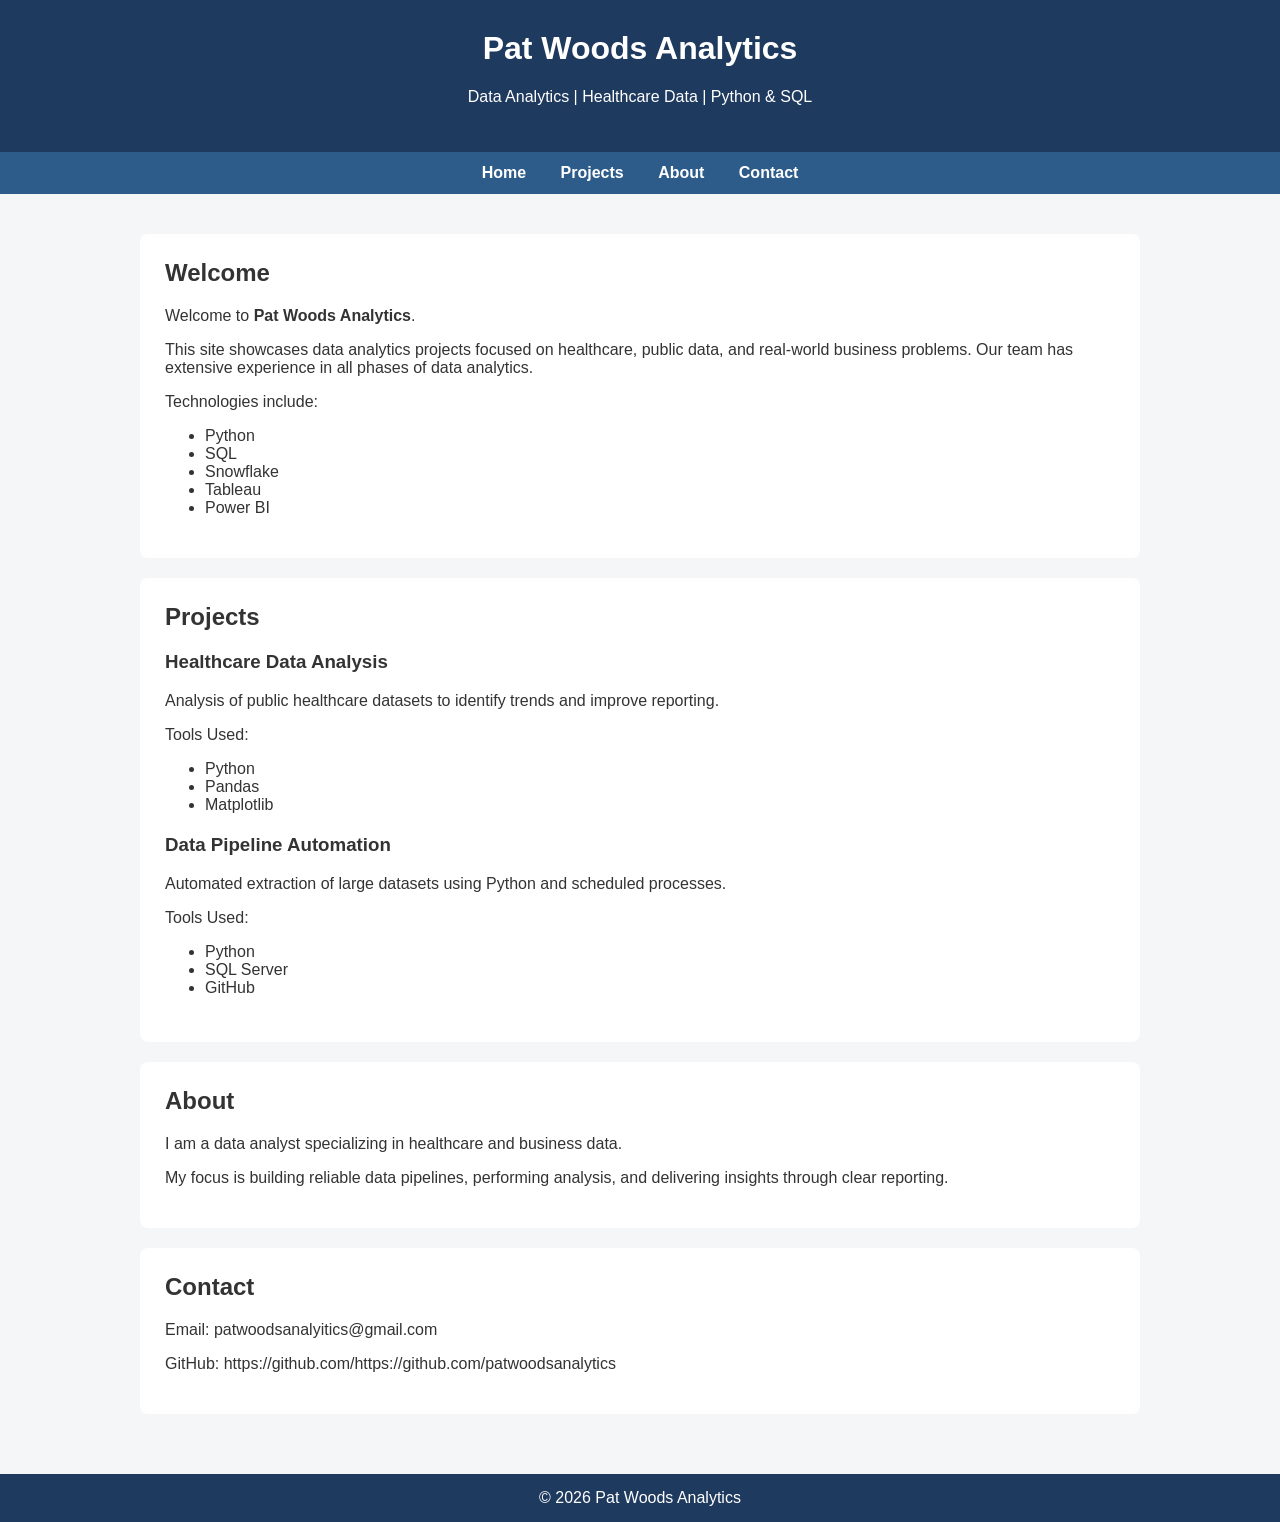
==== index.html @ b3f72a51 "Initial website commit" ====
<!DOCTYPE html>
<html lang="en">
<head>
<meta charset="UTF-8">
<meta name="viewport" content="width=device-width, initial-scale=1.0">

<title>Pat Woods Analytics</title>

<style>

body {
    font-family: Arial, sans-serif;
    margin: 0;
    background-color: #f4f6f8;
    color: #333;
}

header {
    background-color: #1f3a5f;
    color: white;
    padding: 30px;
    text-align: center;
}

nav {
    background-color: #2e5c8a;
    padding: 12px;
    text-align: center;
}

nav a {
    color: white;
    margin: 15px;
    text-decoration: none;
    font-weight: bold;
}

nav a:hover {
    text-decoration: underline;
}

.container {
    width: 90%;
    max-width: 1000px;
    margin: auto;
    padding: 20px;
}

.section {
    background: white;
    margin-top: 20px;
    padding: 25px;
    border-radius: 8px;
}

h1, h2 {
    margin-top: 0;
}

.project {
    margin-bottom: 20px;
}

footer {
    margin-top: 40px;
    background-color: #1f3a5f;
    color: white;
    text-align: center;
    padding: 15px;
}

</style>

</head>

<body>

<header>
<h1>Pat Woods Analytics</h1>
<p>Data Analytics | Healthcare Data | Python & SQL</p>
</header>

<nav>
<a href="#">Home</a>
<a href="#projects">Projects</a>
<a href="#about">About</a>
<a href="#contact">Contact</a>
</nav>

<div class="container">

<div class="section">
<h2>Welcome</h2>

<p>
Welcome to <b>Pat Woods Analytics</b>.
</p>

<p>
This site showcases data analytics projects focused on healthcare,
public data, and real-world business problems. Our team has extensive experience in all phases of data analytics.
</p>

<p>
Technologies include:
</p>

<ul>
<li>Python</li>
<li>SQL</li>
<li>Snowflake</li>
<li>Tableau</li>
<li>Power BI</li>
</ul>

</div>


<div id="projects" class="section">

<h2>Projects</h2>

<div class="project">

<h3>Healthcare Data Analysis</h3>

<p>
Analysis of public healthcare datasets to identify trends and
improve reporting.
</p>

<p>
Tools Used:
</p>

<ul>
<li>Python</li>
<li>Pandas</li>
<li>Matplotlib</li>
</ul>

</div>


<div class="project">

<h3>Data Pipeline Automation</h3>

<p>
Automated extraction of large datasets using Python and
scheduled processes.
</p>

<p>
Tools Used:
</p>

<ul>
<li>Python</li>
<li>SQL Server</li>
<li>GitHub</li>
</ul>

</div>

</div>


<div id="about" class="section">

<h2>About</h2>

<p>

I am a data analyst specializing in healthcare and business data. 

</p>

<p>

My focus is building reliable data pipelines, performing analysis,
and delivering insights through clear reporting. 

</p>

</div>


<div id="contact" class="section">

<h2>Contact</h2>

<p>Email: patwoodsanalyitics@gmail.com</p>

<p>GitHub: https://github.com/https://github.com/patwoodsanalytics</p>

</div>

</div>

<footer>

© 2026 Pat Woods Analytics

</footer>

</body>
</html>
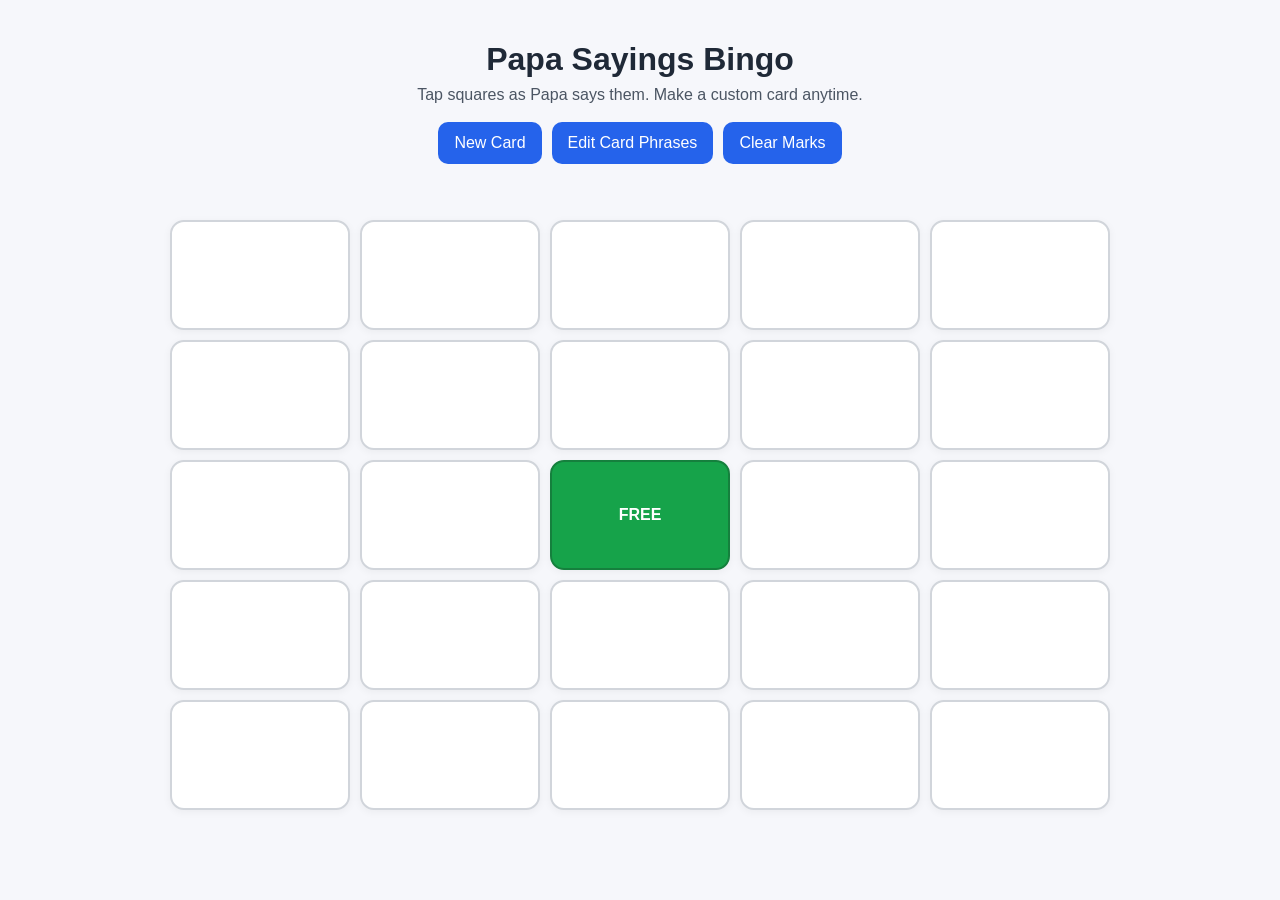
==== commit ff195074: "Add editable Papa Bingo cards" ====
--- a/index.html
+++ b/index.html
@@ -1,208 +1,49 @@
 <!DOCTYPE html>
 <html lang="en">
 <head>
-<meta charset="UTF-8">
-<meta name="viewport" content="width=device-width, initial-scale=1.0">
+  <meta charset="UTF-8" />
+  <meta name="viewport" content="width=device-width, initial-scale=1.0" />
+  <title>Papa Sayings Bingo</title>
+  <link rel="stylesheet" href="styles.css" />
+</head>
+<body>
+  <div class="container">
+    <header class="hero">
+      <h1>Papa Sayings Bingo</h1>
+      <p class="subtitle">Tap squares as Papa says them. Make a custom card anytime.</p>
+    </header>
 
-<title>Pat Woods Analytics</title>
+    <div class="controls">
+      <button id="newCard">New Card</button>
+      <button id="editPhrases">Edit Card Phrases</button>
+      <button id="clearMarks">Clear Marks</button>
+    </div>
 
-<style>
+    <p id="status" class="status" aria-live="polite"></p>
 
-body {
-    font-family: Arial, sans-serif;
-    margin: 0;
-    background-color: #f4f6f8;
-    color: #333;
-}
+    <div id="bingo-board" class="board" aria-label="Bingo board"></div>
 
-header {
-    background-color: #1f3a5f;
-    color: white;
-    padding: 30px;
-    text-align: center;
-}
+    <section id="editorPanel" class="editor hidden">
+      <div class="editor-card">
+        <div class="editor-header">
+          <h2>Edit Bingo Phrases</h2>
+          <button id="closeEditor" class="secondary">Close</button>
+        </div>
 
-nav {
-    background-color: #2e5c8a;
-    padding: 12px;
-    text-align: center;
-}
+        <p class="editor-help">
+          Enter one phrase per line. Use at least 24 phrases. Your list saves in this browser.
+        </p>
 
-nav a {
-    color: white;
-    margin: 15px;
-    text-decoration: none;
-    font-weight: bold;
-}
+        <textarea id="phrasesInput" spellcheck="true"></textarea>
 
-nav a:hover {
-    text-decoration: underline;
-}
+        <div class="editor-actions">
+          <button id="savePhrases">Save Phrases</button>
+          <button id="resetDefaults" class="secondary">Reset Defaults</button>
+        </div>
+      </div>
+    </section>
+  </div>
 
-.container {
-    width: 90%;
-    max-width: 1000px;
-    margin: auto;
-    padding: 20px;
-}
-
-.section {
-    background: white;
-    margin-top: 20px;
-    padding: 25px;
-    border-radius: 8px;
-}
-
-h1, h2 {
-    margin-top: 0;
-}
-
-.project {
-    margin-bottom: 20px;
-}
-
-footer {
-    margin-top: 40px;
-    background-color: #1f3a5f;
-    color: white;
-    text-align: center;
-    padding: 15px;
-}
-
-</style>
-
-</head>
-
-<body>
-
-<header>
-<h1>Pat Woods Analytics</h1>
-<p>Data Analytics | Healthcare Data | Python & SQL</p>
-</header>
-
-<nav>
-<a href="#">Home</a>
-<a href="#projects">Projects</a>
-<a href="#about">About</a>
-<a href="#contact">Contact</a>
-</nav>
-
-<div class="container">
-
-<div class="section">
-<h2>Welcome</h2>
-
-<p>
-Welcome to <b>Pat Woods Analytics</b>.
-</p>
-
-<p>
-This site showcases data analytics projects focused on healthcare,
-public data, and real-world business problems. Our team has extensive experience in all phases of data analytics.
-</p>
-
-<p>
-Technologies include:
-</p>
-
-<ul>
-<li>Python</li>
-<li>SQL</li>
-<li>Snowflake</li>
-<li>Tableau</li>
-<li>Power BI</li>
-</ul>
-
-</div>
-
-
-<div id="projects" class="section">
-
-<h2>Projects</h2>
-
-<div class="project">
-
-<h3>Healthcare Data Analysis</h3>
-
-<p>
-Analysis of public healthcare datasets to identify trends and
-improve reporting.
-</p>
-
-<p>
-Tools Used:
-</p>
-
-<ul>
-<li>Python</li>
-<li>Pandas</li>
-<li>Matplotlib</li>
-</ul>
-
-</div>
-
-
-<div class="project">
-
-<h3>Data Pipeline Automation</h3>
-
-<p>
-Automated extraction of large datasets using Python and
-scheduled processes.
-</p>
-
-<p>
-Tools Used:
-</p>
-
-<ul>
-<li>Python</li>
-<li>SQL Server</li>
-<li>GitHub</li>
-</ul>
-
-</div>
-
-</div>
-
-
-<div id="about" class="section">
-
-<h2>About</h2>
-
-<p>
-
-I am a data analyst specializing in healthcare and business data. 
-
-</p>
-
-<p>
-
-My focus is building reliable data pipelines, performing analysis,
-and delivering insights through clear reporting. 
-
-</p>
-
-</div>
-
-
-<div id="contact" class="section">
-
-<h2>Contact</h2>
-
-<p>Email: patwoodsanalyitics@gmail.com</p>
-
-<p>GitHub: https://github.com/https://github.com/patwoodsanalytics</p>
-
-</div>
-
-</div>
-
-<footer>
-
-© 2026 Pat Woods Analytics
-
-</footer>
-
+  <script src="script.js"></script>
 </body>
-</html>+</html>
--- a/styles.css
+++ b/styles.css
@@ -0,0 +1,159 @@
+* {
+  box-sizing: border-box;
+}
+
+body {
+  margin: 0;
+  font-family: Arial, sans-serif;
+  background: #f6f7fb;
+  color: #1f2937;
+}
+
+.container {
+  max-width: 980px;
+  margin: 0 auto;
+  padding: 20px;
+}
+
+.hero {
+  text-align: center;
+  margin-bottom: 18px;
+}
+
+h1 {
+  margin-bottom: 8px;
+}
+
+.subtitle {
+  margin-top: 0;
+  color: #4b5563;
+}
+
+.controls {
+  display: flex;
+  flex-wrap: wrap;
+  gap: 10px;
+  justify-content: center;
+  margin-bottom: 14px;
+}
+
+button {
+  border: none;
+  border-radius: 10px;
+  padding: 12px 16px;
+  font-size: 16px;
+  cursor: pointer;
+  background: #2563eb;
+  color: white;
+}
+
+button.secondary {
+  background: #6b7280;
+}
+
+button:hover {
+  opacity: 0.95;
+}
+
+.status {
+  text-align: center;
+  font-size: 20px;
+  min-height: 28px;
+  margin: 8px 0 14px;
+  font-weight: 700;
+}
+
+.board {
+  display: grid;
+  grid-template-columns: repeat(5, minmax(0, 1fr));
+  gap: 10px;
+}
+
+.square {
+  background: white;
+  border: 2px solid #d1d5db;
+  border-radius: 14px;
+  min-height: 110px;
+  display: flex;
+  align-items: center;
+  justify-content: center;
+  text-align: center;
+  padding: 10px;
+  cursor: pointer;
+  user-select: none;
+  font-weight: 600;
+  line-height: 1.25;
+  box-shadow: 0 2px 8px rgba(0,0,0,0.05);
+}
+
+.square.marked {
+  background: #16a34a;
+  color: white;
+  border-color: #15803d;
+}
+
+.editor.hidden {
+  display: none;
+}
+
+.editor {
+  position: fixed;
+  inset: 0;
+  background: rgba(17, 24, 39, 0.55);
+  display: flex;
+  align-items: center;
+  justify-content: center;
+  padding: 18px;
+}
+
+.editor-card {
+  background: white;
+  width: min(760px, 100%);
+  border-radius: 16px;
+  padding: 18px;
+  box-shadow: 0 12px 40px rgba(0,0,0,0.2);
+}
+
+.editor-header {
+  display: flex;
+  justify-content: space-between;
+  align-items: center;
+  gap: 12px;
+}
+
+.editor-help {
+  color: #4b5563;
+  margin-bottom: 12px;
+}
+
+textarea {
+  width: 100%;
+  min-height: 320px;
+  border: 1px solid #d1d5db;
+  border-radius: 12px;
+  padding: 12px;
+  font-size: 15px;
+  resize: vertical;
+}
+
+.editor-actions {
+  display: flex;
+  flex-wrap: wrap;
+  gap: 10px;
+  margin-top: 12px;
+}
+
+@media (max-width: 640px) {
+  .square {
+    min-height: 88px;
+    font-size: 14px;
+  }
+
+  button {
+    width: 100%;
+  }
+
+  .controls {
+    flex-direction: column;
+  }
+}
